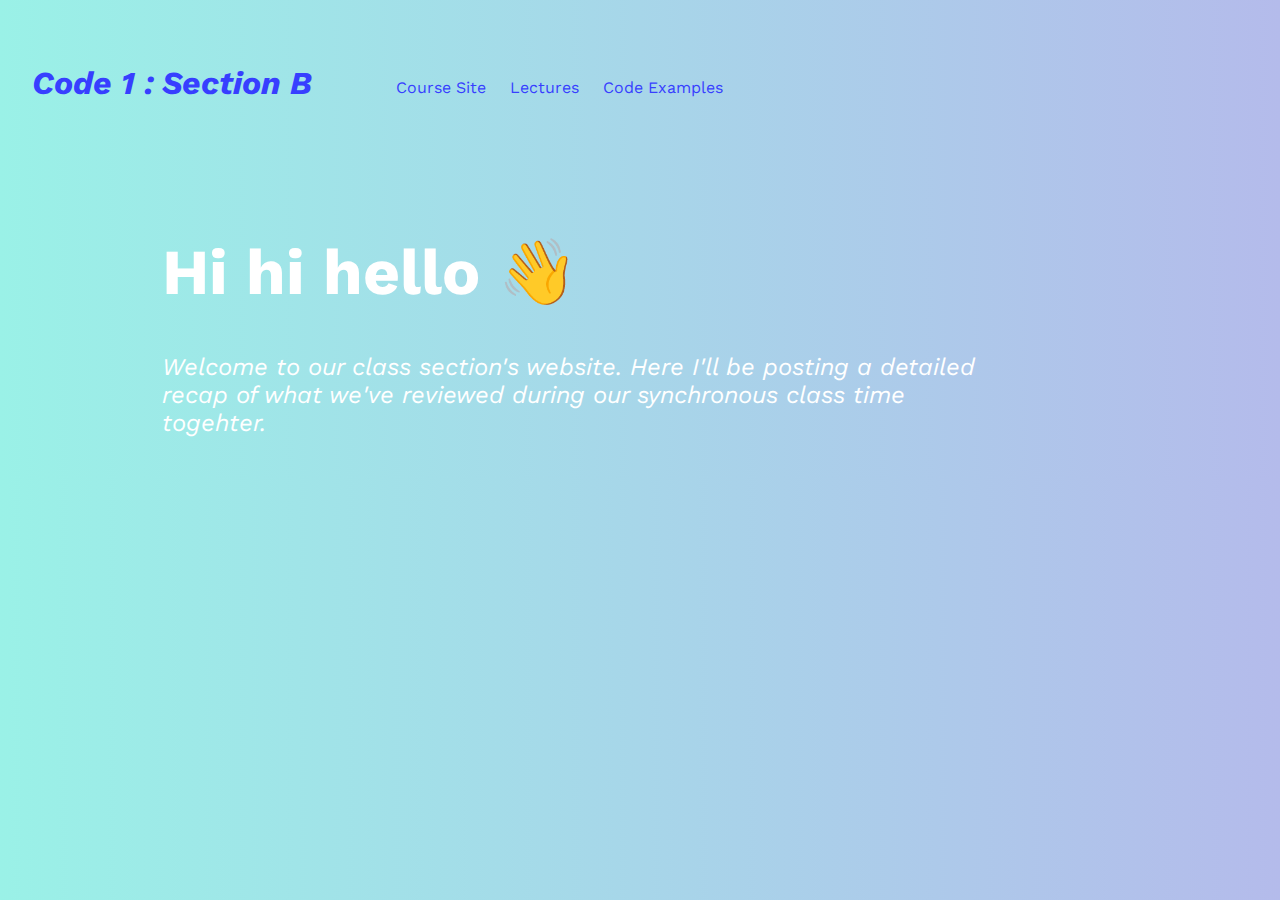
==== index.html @ 4abbdfb9 "updated whomepage" ====
<!DOCTYPE html>
<html lang="en">
  <head>
    <meta charset="utf-8">
    <meta http-equiv="X-UA-Compatible" content="IE=edge">
    <meta name="viewport" content="width=device-width, initial-scale=1">

    <title>Code 1 Section B</title>
    
    <link rel="stylesheet" href="style.css">
 
    <script src="script.js" defer></script>
    <script src="https://cdnjs.cloudflare.com/ajax/libs/jquery/2.0.2/jquery.min.js"></script>

  </head>  
  <body id = "gradient">
  <div >
    <main-header> </main-header>
    
    <div class = "mLeft">
    <h1 style = "margin-top: 100px;"> Hi hi hello 👋 </h1>
    <h5>
      Welcome to our class section's website. Here I'll be posting a detailed recap of what we've reviewed during our synchronous class time togehter. 
    </h5>
    </div>
    <script src="https://button.glitch.me/button.js" defer></script>
  </div>
  </body>
</html>
---- style.css ----
/* CSS files add styling rules to your content */
@import url('https://fonts.googleapis.com/css2?family=Work+Sans:ital,wght@0,300;0,400;0,500;0,700;1,300;1,400;1,700&display=swap');

body {
  font-family: 'Work Sans', sans-serif;
  margin: 2em;
}

h3 {
  font-style: italic;
  font-size: 2em;
  color: #373fff;
}

h5{
	font-size: 1.5em; 
	color: white;
	max-width: 75%;
	font-weight: 400;
	font-style: italic;
}

h1{
	font-size: 4em;
	color: white;
}
a{
	text-decoration: none; 
	 color: #373fff;
}
.nav {
	display: flex;
	position: relative;
}
.mLeft{
	margin-left: 130px;
}
ul{
    left: 300px;
    text-decoration: none;
    list-style-type: none;
    position: absolute;
    top: 30px;
}	
li {
  float: left;
  padding-left: 1.5em;
}
li a {
	display: block;
}
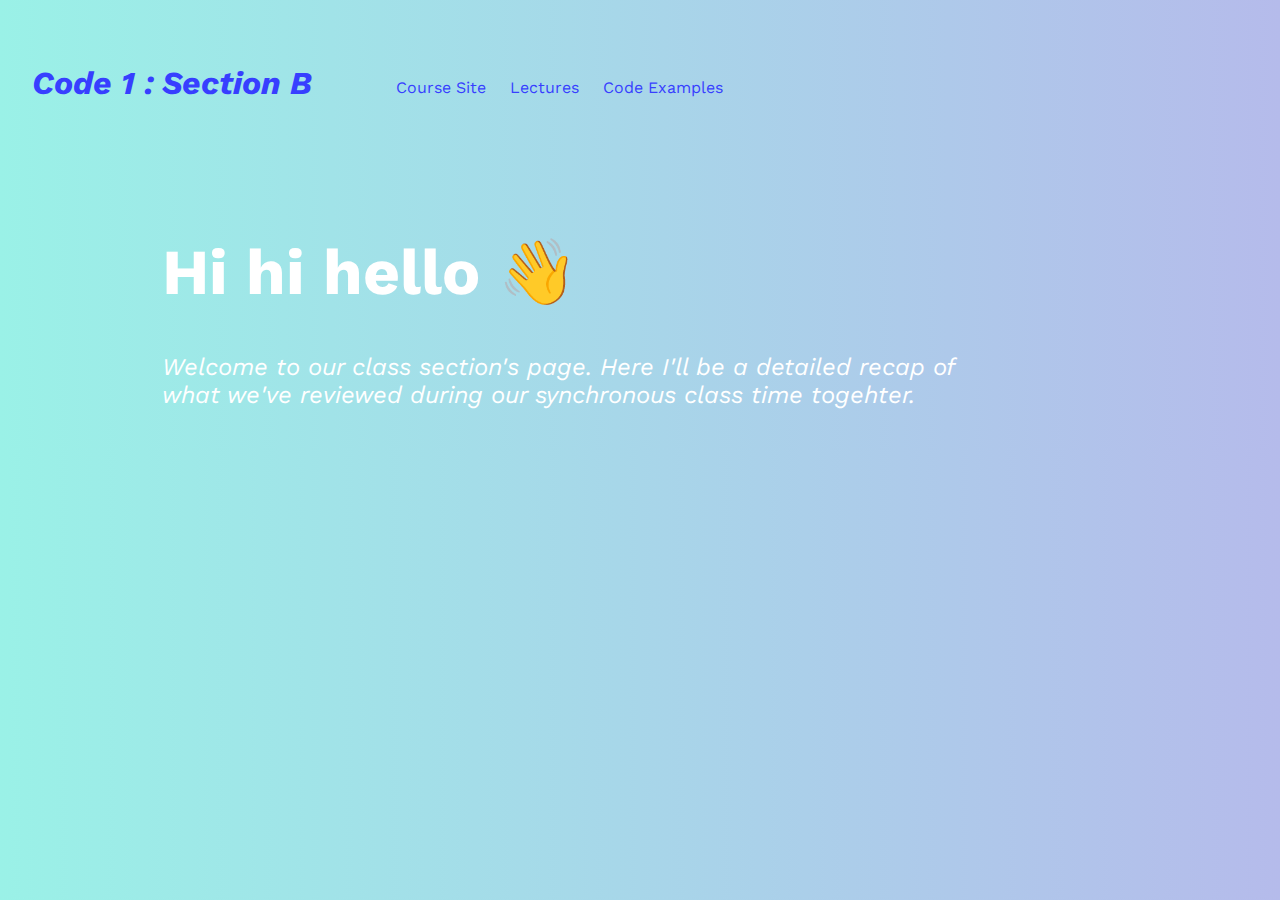
==== commit ad005157: "updated homepage" ====
--- a/index.html
+++ b/index.html
@@ -20,7 +20,7 @@
     <div class = "mLeft">
     <h1 style = "margin-top: 100px;"> Hi hi hello 👋 </h1>
     <h5>
-      Welcome to our class section's website. Here I'll be posting a detailed recap of what we've reviewed during our synchronous class time togehter. 
+      Welcome to our class section's page. Here I'll be a detailed recap of what we've reviewed during our synchronous class time togehter. 
     </h5>
     </div>
     <script src="https://button.glitch.me/button.js" defer></script>
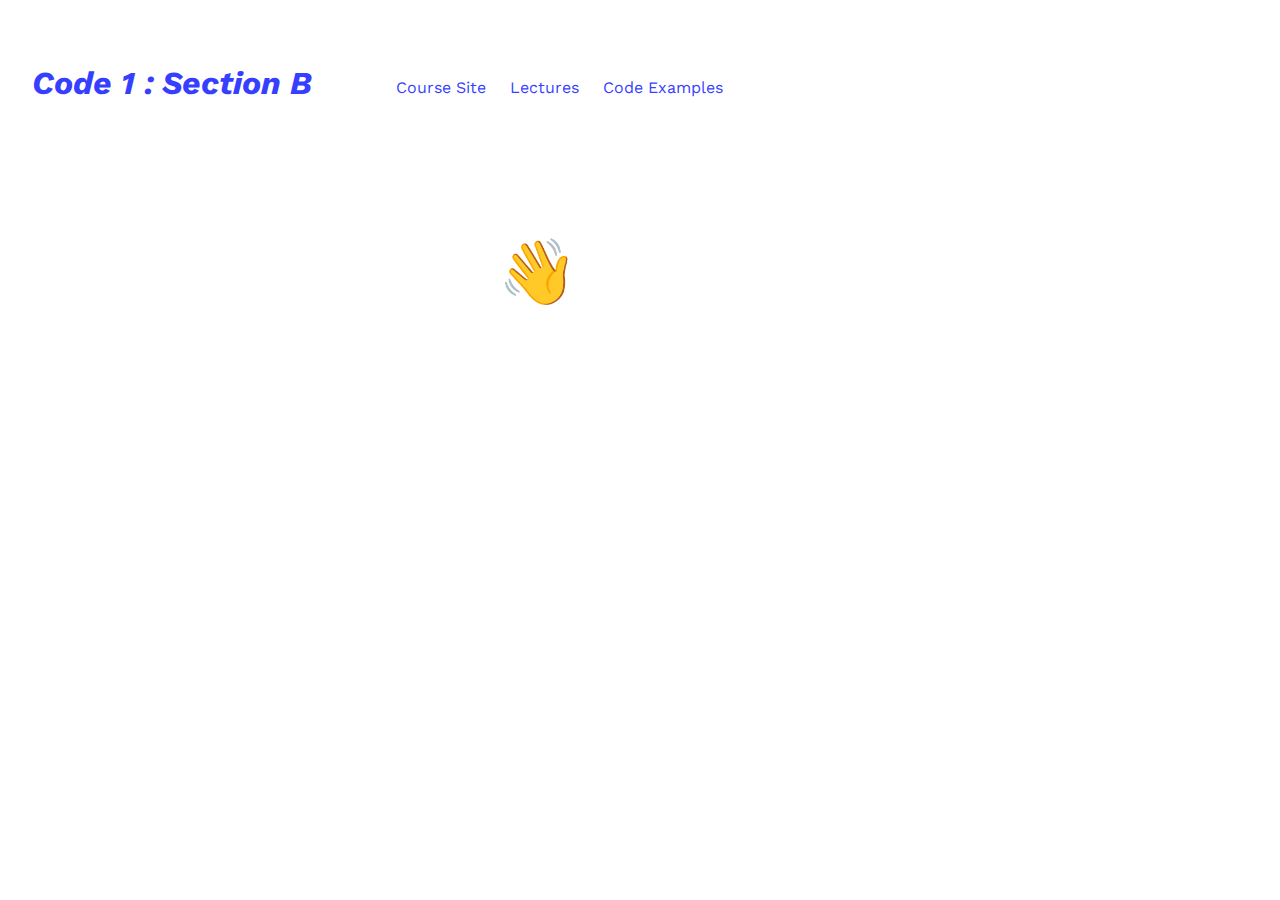
==== commit 5a80b4fd: "updated homepage" ====
--- a/index.html
+++ b/index.html
@@ -13,15 +13,14 @@
     <script src="https://cdnjs.cloudflare.com/ajax/libs/jquery/2.0.2/jquery.min.js"></script>
 
   </head>  
-  <body id = "gradient">
+  <body class = "gradient">
   <div >
     <main-header> </main-header>
     
     <div class = "mLeft">
     <h1 style = "margin-top: 100px;"> Hi hi hello 👋 </h1>
-    <h5>
-      Welcome to our class section's page. Here I'll be a detailed recap of what we've reviewed during our synchronous class time togehter. 
-    </h5>
+    <h5 class = "italic">
+      Welcome to our class section's website. Here I'll be posting a detailed recap of what we've reviewed during our synchronous class time together. 
     </div>
     <script src="https://button.glitch.me/button.js" defer></script>
   </div>
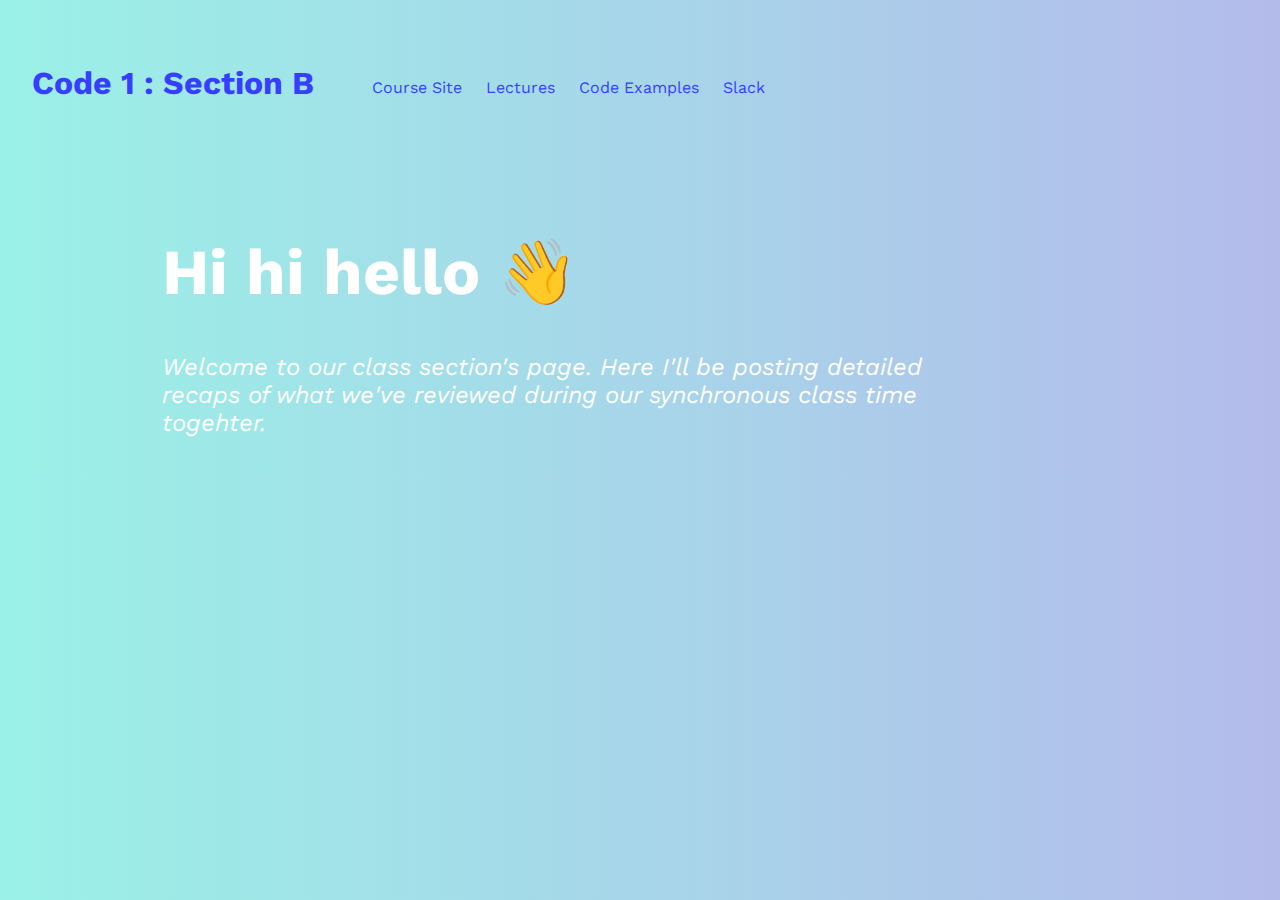
==== commit 016be945: "updated nav" ====
--- a/index.html
+++ b/index.html
@@ -13,14 +13,15 @@
     <script src="https://cdnjs.cloudflare.com/ajax/libs/jquery/2.0.2/jquery.min.js"></script>
 
   </head>  
-  <body class = "gradient">
+  <body id = "gradient">
   <div >
     <main-header> </main-header>
     
     <div class = "mLeft">
     <h1 style = "margin-top: 100px;"> Hi hi hello 👋 </h1>
     <h5 class = "italic">
-      Welcome to our class section's website. Here I'll be posting a detailed recap of what we've reviewed during our synchronous class time together. 
+      Welcome to our class section's page. Here I'll be posting detailed recaps of what we've reviewed during our synchronous class time togehter. 
+    </h5>
     </div>
     <script src="https://button.glitch.me/button.js" defer></script>
   </div>
--- a/style.css
+++ b/style.css
@@ -7,9 +7,12 @@
 }
 
 h3 {
-  font-style: italic;
   font-size: 2em;
   color: #373fff;
+}
+
+.italic{
+	font-style: italic;
 }
 
 h5{
@@ -17,7 +20,6 @@
 	color: white;
 	max-width: 75%;
 	font-weight: 400;
-	font-style: italic;
 }
 
 h1{
@@ -28,6 +30,9 @@
 	text-decoration: none; 
 	 color: #373fff;
 }
+a:hover{
+	color: rgb(72, 173, 241);
+}
 .nav {
 	display: flex;
 	position: relative;
@@ -35,17 +40,31 @@
 .mLeft{
 	margin-left: 130px;
 }
-ul{
+.mLeft_small{
+	margin-left: 50px;
+}
+.menu{
     left: 300px;
-    text-decoration: none;
-    list-style-type: none;
     position: absolute;
     top: 30px;
 }	
+
+ul{
+	text-decoration: none;
+    list-style-type: none;
+}
+
 li {
   float: left;
-  padding-left: 1.5em;
+  padding-right: 1.5em;
 }
 li a {
 	display: block;
+}
+
+.blue{
+	color: #373fff;
+}
+.green{
+	color: rgb(138, 247, 228);
 }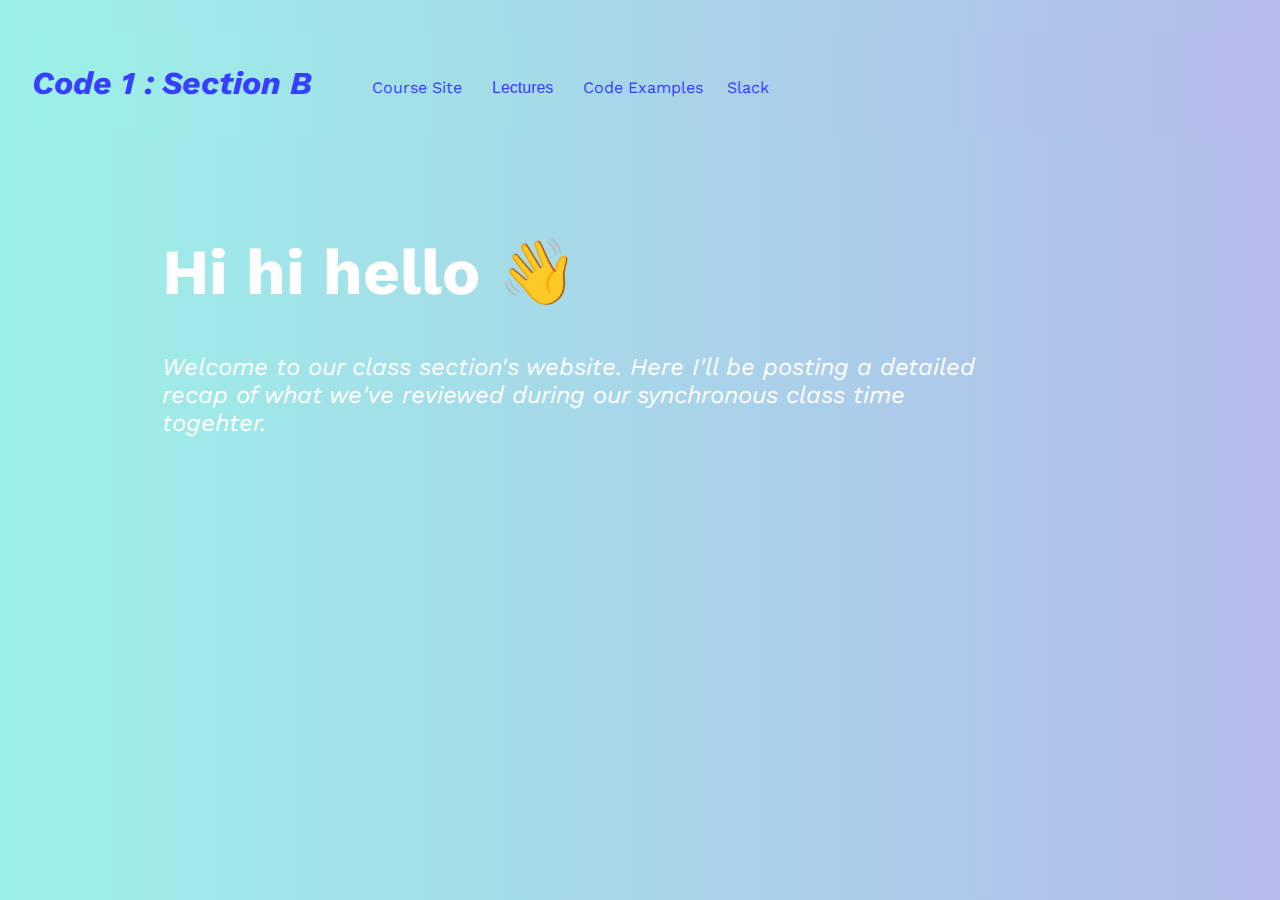
==== commit a1bda786: "added week1 notes" ====
--- a/index.html
+++ b/index.html
@@ -13,14 +13,14 @@
     <script src="https://cdnjs.cloudflare.com/ajax/libs/jquery/2.0.2/jquery.min.js"></script>
 
   </head>  
-  <body id = "gradient">
+  <body class = "gradient">
   <div >
     <main-header> </main-header>
     
     <div class = "mLeft">
     <h1 style = "margin-top: 100px;"> Hi hi hello 👋 </h1>
     <h5 class = "italic">
-      Welcome to our class section's page. Here I'll be posting detailed recaps of what we've reviewed during our synchronous class time togehter. 
+      Welcome to our class section's website. Here I'll be posting a detailed recap of what we've reviewed during our synchronous class time togehter. 
     </h5>
     </div>
     <script src="https://button.glitch.me/button.js" defer></script>
--- a/style.css
+++ b/style.css
@@ -1,11 +1,13 @@
+/* CSS files add styling rules to your content */
 /* CSS files add styling rules to your content */
 @import url('https://fonts.googleapis.com/css2?family=Work+Sans:ital,wght@0,300;0,400;0,500;0,700;1,300;1,400;1,700&display=swap');
 
 body {
   font-family: 'Work Sans', sans-serif;
   margin: 2em;
+  color:#373fff;
 }
-
+/*//////////////////////////////////TEXT STYLING//////////////////////////////////////*/
 h3 {
   font-size: 2em;
   color: #373fff;
@@ -26,29 +28,6 @@
 	font-size: 4em;
 	color: white;
 }
-a{
-	text-decoration: none; 
-	 color: #373fff;
-}
-a:hover{
-	color: rgb(72, 173, 241);
-}
-.nav {
-	display: flex;
-	position: relative;
-}
-.mLeft{
-	margin-left: 130px;
-}
-.mLeft_small{
-	margin-left: 50px;
-}
-.menu{
-    left: 300px;
-    position: absolute;
-    top: 30px;
-}	
-
 ul{
 	text-decoration: none;
     list-style-type: none;
@@ -61,10 +40,126 @@
 li a {
 	display: block;
 }
+a{
+	text-decoration: none; 
+	color: rgb(253, 203, 252);
+  font-weight: 700;
+}
+a:hover{
+	color: rgb(138, 247, 228);
+}
 
+/*//////////////////////////////////COLORS//////////////////////////////////////*/
 .blue{
 	color: #373fff;
 }
 .green{
 	color: rgb(138, 247, 228);
-}+}
+.blue-2{
+  color: rgb(72, 173, 241);   
+}
+
+.pink{
+  color: rgb(253, 203, 252); 
+  font-weight: 700;
+}
+
+/*//////////////////////////////////MARGINS //////////////////////////////////////*/
+
+.mLeft{
+	margin-left: 130px;
+}
+.mLeft_small{
+	margin-left: 50px;
+}
+.mRight_small{
+  margin-right: 50px;
+}
+.mTop-100{
+	margin-top: 100px;
+}
+.mTop-10{
+  margin-top: 35px;
+}
+
+
+/*//////////////////////////////////NAVIGATION//////////////////////////////////////*/
+.nav {
+	display: flex;
+	position: relative;
+}
+
+.menu > li > a{
+  color: #373fff;
+  font-weight: 400 !important;
+}
+.menu > li > a:hover{
+  color: rgb(138, 247, 228);
+}
+
+.menu{
+    left: 300px;
+    position: absolute;
+    top: 30px;
+}
+/* Dropdown Button */
+.dropbtn {
+  font-size: 16px;
+  border: none;
+  background: none; 
+  color: #373fff;
+}
+
+/* The container <div> - needed to position the dropdown content */
+.dropdown {
+  position: relative;
+  display: inline-block;
+}
+
+/* Dropdown Content (Hidden by Default) */
+.dropdown-content {
+  display: none;
+  position: absolute;
+  background-color: #ffffff;
+  min-width: 160px;
+  box-shadow: 0px 2px 4px 0px rgba(0,0,0,0.05);
+  z-index: 1;
+}
+
+/* Links inside the dropdown */
+.dropdown-content a {
+ /* color: black;*/
+  padding: 12px 16px;
+  text-decoration: none;
+  display: block;
+}
+
+/* Change color of dropdown links on hover */
+.dropdown-content a:hover {color: white; background-color: rgb(138, 247, 228);}
+
+/* Show the dropdown menu on hover */
+.dropdown:hover .dropdown-content {display: block;}
+
+/* Change the background color of the dropdown button when the dropdown content is shown */
+.dropdown:hover .dropbtn {color: rgb(72, 173, 241);}
+
+
+
+
+
+/*//////////////////////////////////GRID STYLING//////////////////////////////////////*/
+.col-2md{
+  display: grid;
+  grid-template-columns: 1fr 1fr;
+  grid-column-gap: 1px;
+}
+.lecture-content{
+  background-color: white; 
+  padding: .5em 2em .5em 2em;
+}
+
+.lecture-content > *{
+  margin-bottom: 100px;
+}
+
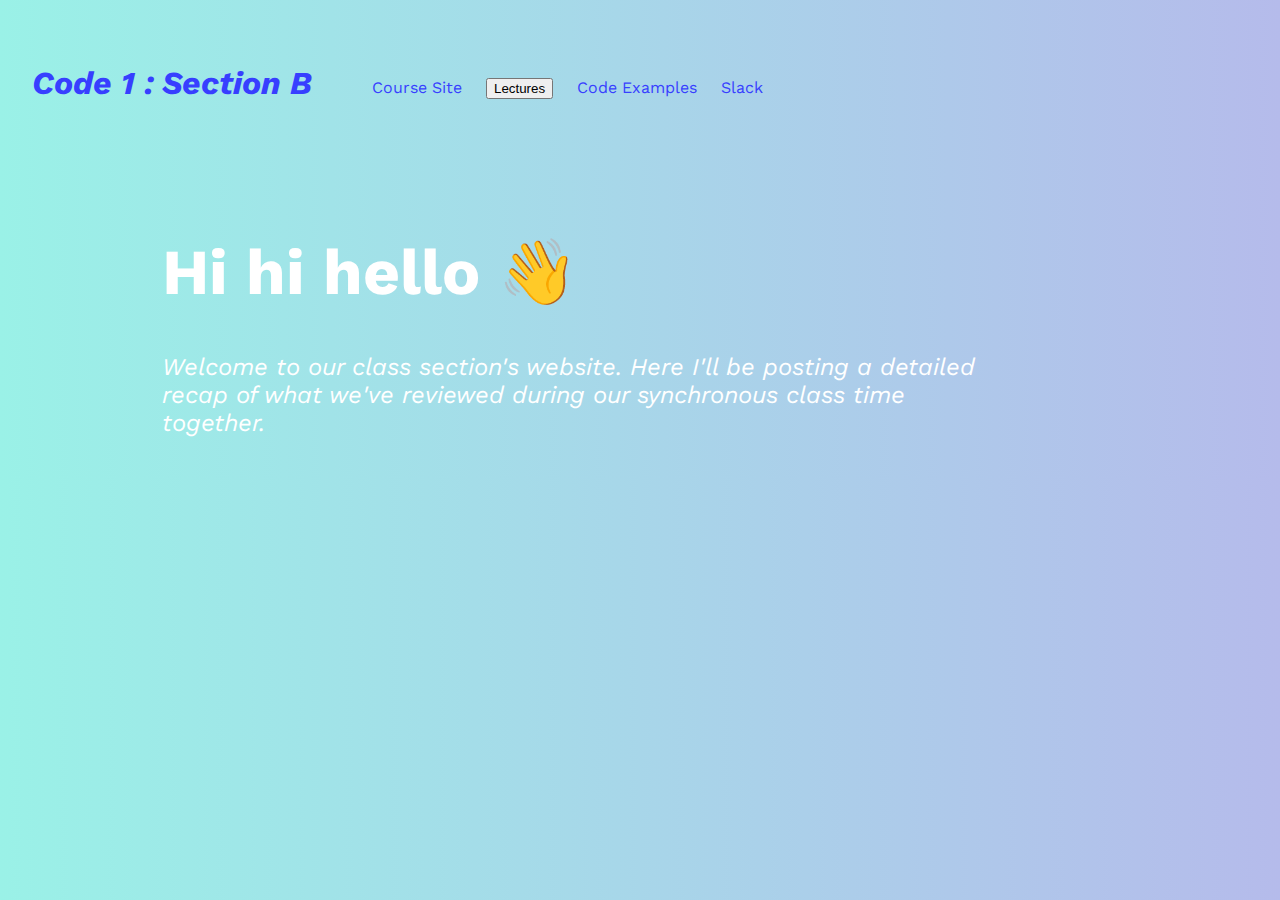
==== commit 2e08fcab: "resolved merge issues" ====
--- a/index.html
+++ b/index.html
@@ -20,7 +20,7 @@
     <div class = "mLeft">
     <h1 style = "margin-top: 100px;"> Hi hi hello 👋 </h1>
     <h5 class = "italic">
-      Welcome to our class section's website. Here I'll be posting a detailed recap of what we've reviewed during our synchronous class time togehter. 
+      Welcome to our class section's website. Here I'll be posting a detailed recap of what we've reviewed during our synchronous class time together. 
     </h5>
     </div>
     <script src="https://button.glitch.me/button.js" defer></script>
--- a/style.css
+++ b/style.css
@@ -53,6 +53,10 @@
 .blue{
 	color: #373fff;
 }
+a:hover{
+	color: rgb(72, 173, 241);
+}
+
 .green{
 	color: rgb(138, 247, 228);
 }
@@ -85,6 +89,7 @@
 
 
 /*//////////////////////////////////NAVIGATION//////////////////////////////////////*/
+
 .nav {
 	display: flex;
 	position: relative;
@@ -94,14 +99,39 @@
   color: #373fff;
   font-weight: 400 !important;
 }
+.mLeft_small{
+	margin-left: 50px;
+}
 .menu > li > a:hover{
   color: rgb(138, 247, 228);
 }
-
 .menu{
     left: 300px;
     position: absolute;
     top: 30px;
+
+}	
+
+ul{
+	text-decoration: none;
+    list-style-type: none;
+}
+
+li {
+  float: left;
+  padding-right: 1.5em;
+}
+li a {
+	display: block;
+}
+
+.blue{
+	color: #373fff;
+}
+.green{
+	color: rgb(138, 247, 228);
+}
+
 }
 /* Dropdown Button */
 .dropbtn {
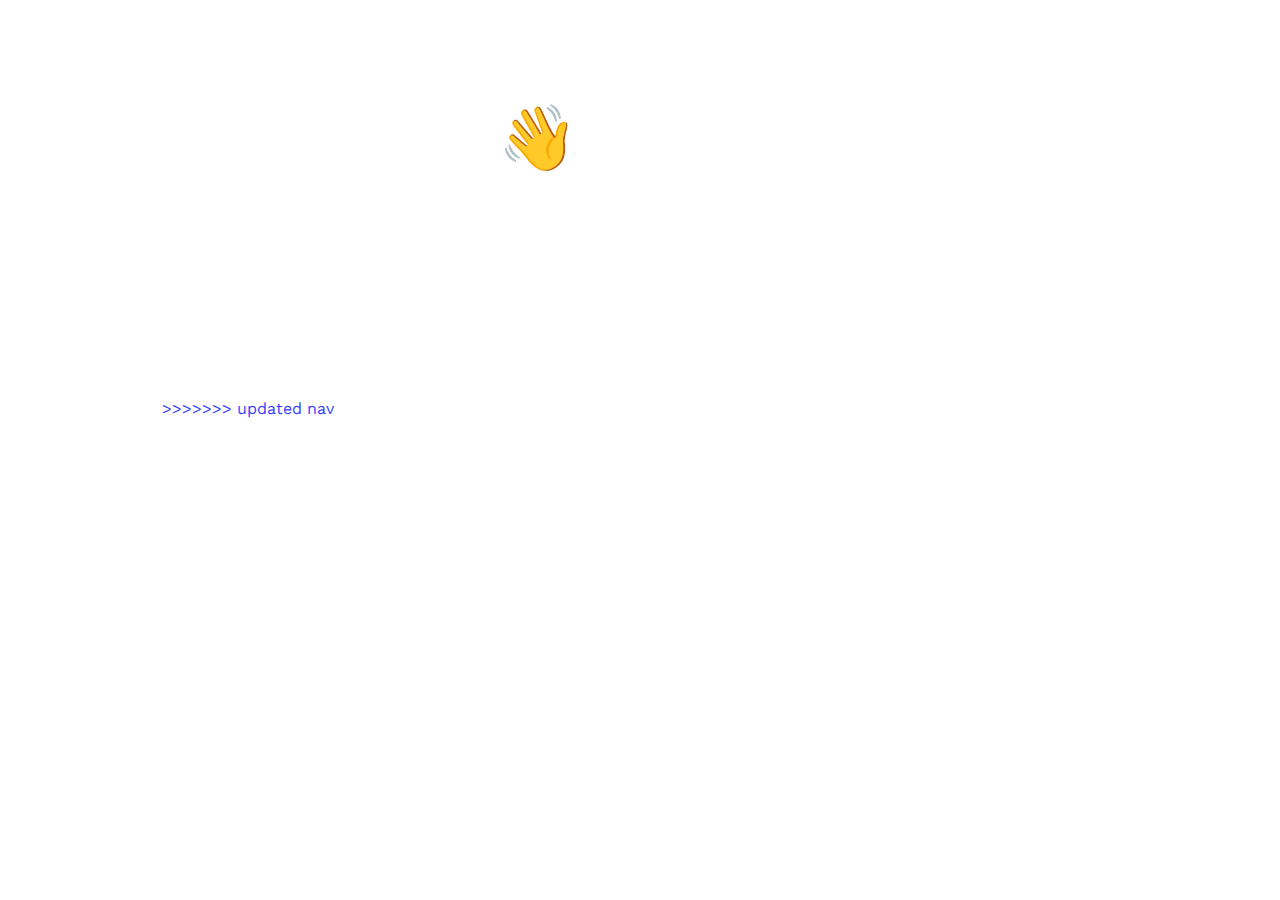
==== commit b4822707: "resolved merge conflicts" ====
--- a/index.html
+++ b/index.html
@@ -20,8 +20,12 @@
     <div class = "mLeft">
     <h1 style = "margin-top: 100px;"> Hi hi hello 👋 </h1>
     <h5 class = "italic">
+<<<<<<< HEAD
       Welcome to our class section's website. Here I'll be posting a detailed recap of what we've reviewed during our synchronous class time together. 
+=======
+      Welcome to our class section's page. Here I'll be posting detailed recaps of what we've reviewed during our synchronous class time togehter. 
     </h5>
+>>>>>>> updated nav
     </div>
     <script src="https://button.glitch.me/button.js" defer></script>
   </div>
--- a/style.css
+++ b/style.css
@@ -48,15 +48,12 @@
 a:hover{
 	color: rgb(138, 247, 228);
 }
+<<<<<<< HEAD
 
 /*//////////////////////////////////COLORS//////////////////////////////////////*/
 .blue{
 	color: #373fff;
 }
-a:hover{
-	color: rgb(72, 173, 241);
-}
-
 .green{
 	color: rgb(138, 247, 228);
 }
@@ -89,7 +86,11 @@
 
 
 /*//////////////////////////////////NAVIGATION//////////////////////////////////////*/
-
+=======
+a:hover{
+	color: rgb(72, 173, 241);
+}
+>>>>>>> updated nav
 .nav {
 	display: flex;
 	position: relative;
@@ -99,39 +100,21 @@
   color: #373fff;
   font-weight: 400 !important;
 }
+<<<<<<< HEAD
+.menu > li > a:hover{
+  color: rgb(138, 247, 228);
+}
+
+=======
 .mLeft_small{
 	margin-left: 50px;
 }
-.menu > li > a:hover{
-  color: rgb(138, 247, 228);
-}
+>>>>>>> updated nav
 .menu{
     left: 300px;
     position: absolute;
     top: 30px;
-
-}	
-
-ul{
-	text-decoration: none;
-    list-style-type: none;
-}
-
-li {
-  float: left;
-  padding-right: 1.5em;
-}
-li a {
-	display: block;
-}
-
-.blue{
-	color: #373fff;
-}
-.green{
-	color: rgb(138, 247, 228);
-}
-
+<<<<<<< HEAD
 }
 /* Dropdown Button */
 .dropbtn {
@@ -193,3 +176,26 @@
   margin-bottom: 100px;
 }
 
+=======
+}	
+
+ul{
+	text-decoration: none;
+    list-style-type: none;
+}
+
+li {
+  float: left;
+  padding-right: 1.5em;
+}
+li a {
+	display: block;
+}
+
+.blue{
+	color: #373fff;
+}
+.green{
+	color: rgb(138, 247, 228);
+}
+>>>>>>> updated nav
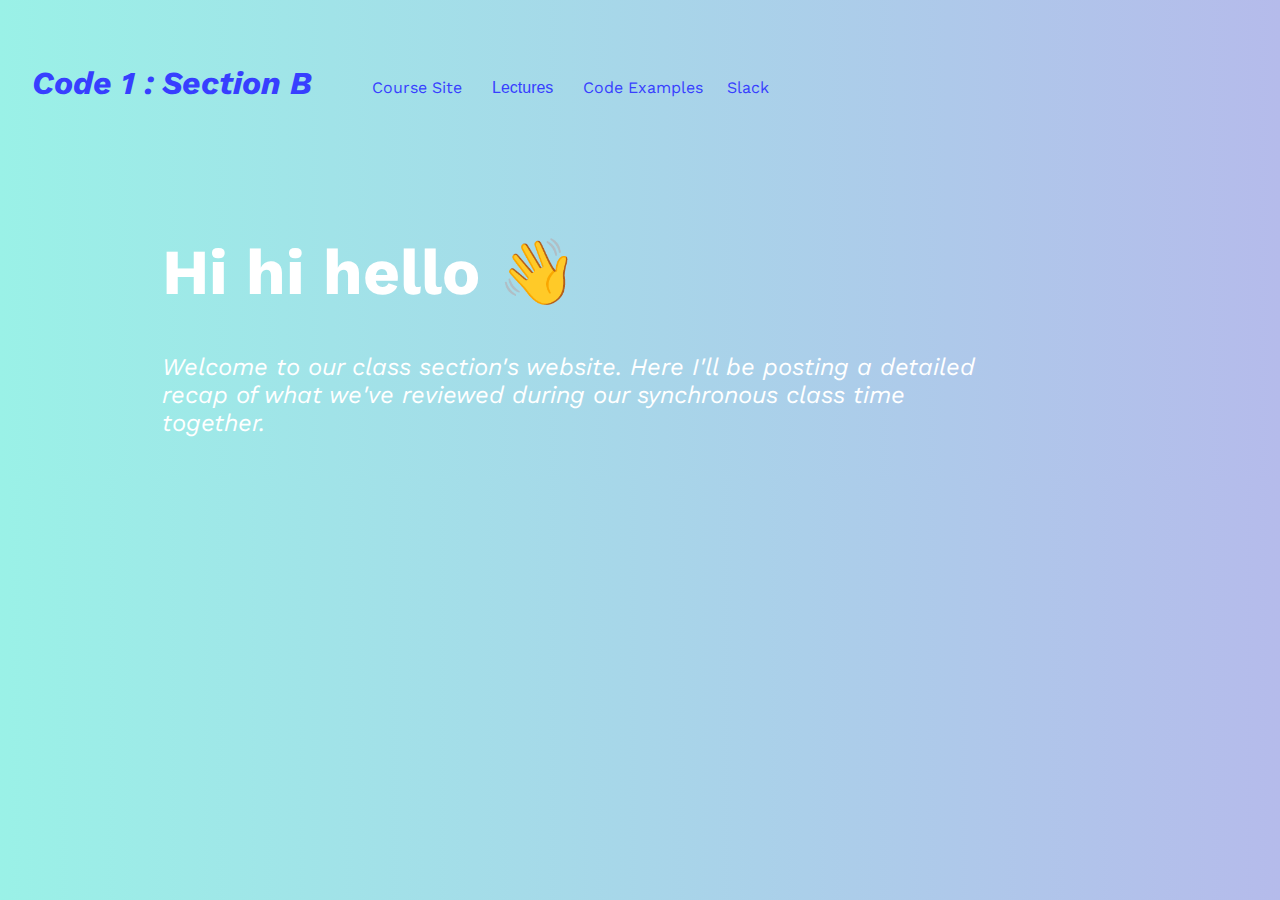
==== commit d16f4253: "merge conflicts" ====
--- a/index.html
+++ b/index.html
@@ -11,23 +11,16 @@
  
     <script src="script.js" defer></script>
     <script src="https://cdnjs.cloudflare.com/ajax/libs/jquery/2.0.2/jquery.min.js"></script>
-
-  </head>  
-  <body class = "gradient">
-  <div >
+  </head> 
+  <body class = "gradient"> 
     <main-header> </main-header>
     
-    <div class = "mLeft">
+    <div class = "mTop-100 mLeft">
     <h1 style = "margin-top: 100px;"> Hi hi hello 👋 </h1>
     <h5 class = "italic">
-<<<<<<< HEAD
       Welcome to our class section's website. Here I'll be posting a detailed recap of what we've reviewed during our synchronous class time together. 
-=======
-      Welcome to our class section's page. Here I'll be posting detailed recaps of what we've reviewed during our synchronous class time togehter. 
     </h5>
->>>>>>> updated nav
     </div>
     <script src="https://button.glitch.me/button.js" defer></script>
-  </div>
   </body>
 </html>
--- a/style.css
+++ b/style.css
@@ -48,7 +48,6 @@
 a:hover{
 	color: rgb(138, 247, 228);
 }
-<<<<<<< HEAD
 
 /*//////////////////////////////////COLORS//////////////////////////////////////*/
 .blue{
@@ -86,11 +85,11 @@
 
 
 /*//////////////////////////////////NAVIGATION//////////////////////////////////////*/
-=======
+
 a:hover{
 	color: rgb(72, 173, 241);
 }
->>>>>>> updated nav
+
 .nav {
 	display: flex;
 	position: relative;
@@ -100,21 +99,20 @@
   color: #373fff;
   font-weight: 400 !important;
 }
-<<<<<<< HEAD
+
 .menu > li > a:hover{
   color: rgb(138, 247, 228);
 }
 
-=======
+
 .mLeft_small{
 	margin-left: 50px;
 }
->>>>>>> updated nav
+
 .menu{
     left: 300px;
     position: absolute;
     top: 30px;
-<<<<<<< HEAD
 }
 /* Dropdown Button */
 .dropbtn {
@@ -176,9 +174,6 @@
   margin-bottom: 100px;
 }
 
-=======
-}	
-
 ul{
 	text-decoration: none;
     list-style-type: none;
@@ -198,4 +193,3 @@
 .green{
 	color: rgb(138, 247, 228);
 }
->>>>>>> updated nav
